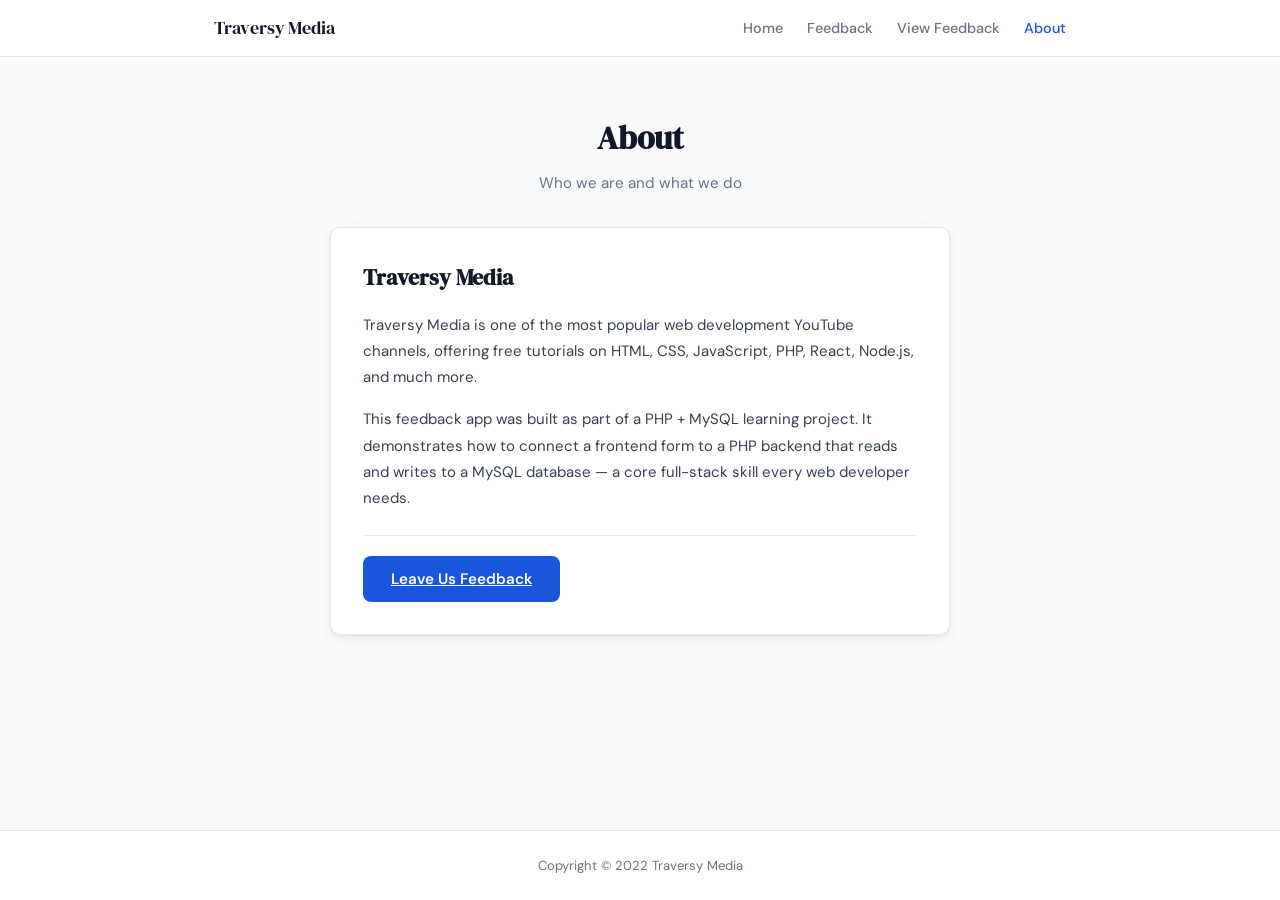
==== about.html @ 75e215ed "initial commit" ====
<!DOCTYPE html>
<html lang="en">
<head>
  <meta charset="UTF-8" />
  <meta name="viewport" content="width=device-width, initial-scale=1.0" />
  <title>About — Traversy Media</title>
  <link rel="stylesheet" href="css/style.css" />
</head>
<body>

  <!-- Navbar -->
  <nav class="navbar">
    <div class="navbar-inner">
      <a href="index.html" class="navbar-brand">Traversy Media</a>
      <ul class="navbar-links">
        <li><a href="index.html">Home</a></li>
        <li><a href="feedback.html">Feedback</a></li>
        <li><a href="feedback-list.html">View Feedback</a></li>
        <li><a href="about.html" class="active">About</a></li>
      </ul>
    </div>
  </nav>

  <main>
    <div class="container">
      <div class="page-hero">
        <h1>About</h1>
        <p>Who we are and what we do</p>
      </div>

      <div class="card" style="max-width:620px;margin:0 auto 4rem;">
        <h2 style="font-family:'DM Serif Display',serif;font-size:1.4rem;margin-bottom:1rem;">Traversy Media</h2>
        <p style="color:#374151;margin-bottom:1rem;line-height:1.75;">
          Traversy Media is one of the most popular web development YouTube channels,
          offering free tutorials on HTML, CSS, JavaScript, PHP, React, Node.js, and much more.
        </p>
        <p style="color:#374151;line-height:1.75;">
          This feedback app was built as part of a PHP + MySQL learning project.
          It demonstrates how to connect a frontend form to a PHP backend that reads and writes
          to a MySQL database — a core full-stack skill every web developer needs.
        </p>
        <div style="margin-top:1.5rem;padding-top:1.25rem;border-top:1px solid var(--border);">
          <a href="feedback.html" class="btn btn-primary" style="width:auto;padding:.65rem 1.75rem;">
            Leave Us Feedback
          </a>
        </div>
      </div>
    </div>
  </main>

  <footer>
    <p>Copyright &copy; 2022 Traversy Media</p>
  </footer>

</body>
</html>
---- css/style.css ----
/* ─── Traversy Media Feedback App — style.css ──────────────────────────── */

@import url('https://fonts.googleapis.com/css2?family=DM+Sans:wght@400;500;600&family=DM+Serif+Display&display=swap');

/* ── Reset & base ─────────────────────────────────────────────────────── */
*, *::before, *::after { box-sizing: border-box; margin: 0; padding: 0; }

:root {
  --brand:       #1a56db;
  --brand-dark:  #1e429f;
  --brand-light: #ebf0ff;
  --text:        #111928;
  --muted:       #6b7280;
  --border:      #e5e7eb;
  --bg:          #f9fafb;
  --white:       #ffffff;
  --success:     #0e9f6e;
  --error:       #e02424;
  --radius:      10px;
  --shadow:      0 1px 3px rgba(0,0,0,.08), 0 4px 16px rgba(0,0,0,.06);
  --font:        'DM Sans', sans-serif;
}

html { scroll-behavior: smooth; }

body {
  font-family: var(--font);
  background: var(--bg);
  color: var(--text);
  min-height: 100vh;
  display: flex;
  flex-direction: column;
  font-size: 15px;
  line-height: 1.6;
}

/* ── Navbar ───────────────────────────────────────────────────────────── */
.navbar {
  background: var(--white);
  border-bottom: 1px solid var(--border);
  position: sticky;
  top: 0;
  z-index: 50;
}
.navbar-inner {
  max-width: 900px;
  margin: 0 auto;
  padding: 0 1.5rem;
  height: 56px;
  display: flex;
  align-items: center;
  justify-content: space-between;
}
.navbar-brand {
  font-family: 'DM Serif Display', serif;
  font-size: 1.15rem;
  color: var(--text);
  text-decoration: none;
  letter-spacing: -.01em;
}
.navbar-links { display: flex; gap: 1.5rem; list-style: none; }
.navbar-links a {
  color: var(--muted);
  text-decoration: none;
  font-size: .9rem;
  font-weight: 500;
  transition: color .2s;
}
.navbar-links a:hover,
.navbar-links a.active { color: var(--brand); }

/* ── Page layout ──────────────────────────────────────────────────────── */
main { flex: 1; }
.container { max-width: 900px; margin: 0 auto; padding: 0 1.5rem; }
.page-hero {
  text-align: center;
  padding: 3.5rem 1rem 2rem;
}
.page-hero .logo-circle {
  width: 64px; height: 64px;
  border: 2px solid var(--brand);
  border-radius: 50%;
  display: inline-flex; align-items: center; justify-content: center;
  margin-bottom: 1.25rem;
  color: var(--brand);
}
.page-hero h1 {
  font-family: 'DM Serif Display', serif;
  font-size: 2rem;
  color: var(--text);
  margin-bottom: .4rem;
}
.page-hero p { color: var(--muted); font-size: .95rem; }

/* ── Card ─────────────────────────────────────────────────────────────── */
.card {
  background: var(--white);
  border: 1px solid var(--border);
  border-radius: var(--radius);
  box-shadow: var(--shadow);
  padding: 2rem;
}

/* ── Form ─────────────────────────────────────────────────────────────── */
.form-group { margin-bottom: 1.25rem; }
.form-group label {
  display: block;
  font-size: .85rem;
  font-weight: 600;
  color: var(--text);
  margin-bottom: .4rem;
}
.form-group input,
.form-group textarea {
  width: 100%;
  padding: .65rem .85rem;
  border: 1px solid var(--border);
  border-radius: 8px;
  font-family: var(--font);
  font-size: .95rem;
  color: var(--text);
  background: var(--white);
  transition: border-color .2s, box-shadow .2s;
  outline: none;
}
.form-group input:focus,
.form-group textarea:focus {
  border-color: var(--brand);
  box-shadow: 0 0 0 3px rgba(26,86,219,.12);
}
.form-group textarea { resize: vertical; min-height: 120px; }

.field-error {
  font-size: .8rem;
  color: var(--error);
  margin-top: .3rem;
  display: none;
}
.field-error.visible { display: block; }

/* ── Button ───────────────────────────────────────────────────────────── */
.btn {
  display: inline-flex; align-items: center; justify-content: center;
  padding: .7rem 1.5rem;
  border: none; border-radius: 8px;
  font-family: var(--font);
  font-size: .95rem;
  font-weight: 600;
  cursor: pointer;
  transition: background .2s, transform .1s, opacity .2s;
}
.btn:active { transform: scale(.98); }
.btn:disabled { opacity: .65; cursor: not-allowed; }
.btn-primary { background: var(--brand); color: #fff; width: 100%; }
.btn-primary:hover:not(:disabled) { background: var(--brand-dark); }

/* ── Feedback cards ───────────────────────────────────────────────────── */
.feedback-grid {
  display: grid;
  gap: 1rem;
  padding-bottom: 3rem;
}
.feedback-card {
  background: var(--white);
  border: 1px solid var(--border);
  border-radius: var(--radius);
  padding: 1.25rem 1.5rem;
  box-shadow: var(--shadow);
}
.card-header {
  display: flex;
  align-items: center;
  gap: .85rem;
  margin-bottom: .85rem;
}
.avatar {
  width: 38px; height: 38px;
  background: var(--brand-light);
  color: var(--brand);
  border-radius: 50%;
  display: flex; align-items: center; justify-content: center;
  font-weight: 700;
  font-size: .95rem;
  flex-shrink: 0;
}
.card-meta { flex: 1; min-width: 0; }
.card-name  { display: block; font-weight: 600; font-size: .9rem; color: var(--text); }
.card-email { display: block; font-size: .8rem; color: var(--muted); }
.card-date  { font-size: .78rem; color: var(--muted); white-space: nowrap; }
.card-message { font-size: .93rem; color: #374151; line-height: 1.65; }

/* ── Loading / empty states ───────────────────────────────────────────── */
.loading-state, .empty-state {
  text-align: center;
  padding: 4rem 1rem;
  color: var(--muted);
}
.spinner {
  width: 36px; height: 36px;
  border: 3px solid var(--border);
  border-top-color: var(--brand);
  border-radius: 50%;
  margin: 0 auto 1rem;
  animation: spin .7s linear infinite;
}
@keyframes spin { to { transform: rotate(360deg); } }

/* ── Toast notifications ──────────────────────────────────────────────── */
#toast-container {
  position: fixed;
  bottom: 1.5rem; right: 1.5rem;
  display: flex; flex-direction: column; gap: .5rem;
  z-index: 1000;
}
.toast {
  padding: .75rem 1.25rem;
  border-radius: 8px;
  font-size: .88rem;
  font-weight: 500;
  color: #fff;
  opacity: 0;
  transform: translateY(8px);
  transition: opacity .3s, transform .3s;
  max-width: 320px;
}
.toast.show         { opacity: 1; transform: translateY(0); }
.toast-success      { background: var(--success); }
.toast-error        { background: var(--error); }

/* ── Section heading ──────────────────────────────────────────────────── */
.section-heading {
  display: flex; align-items: center; justify-content: space-between;
  margin-bottom: 1.25rem;
}
.section-heading h2 {
  font-family: 'DM Serif Display', serif;
  font-size: 1.4rem;
}
.badge {
  background: var(--brand-light);
  color: var(--brand);
  font-size: .78rem;
  font-weight: 700;
  padding: .2rem .65rem;
  border-radius: 20px;
}

/* ── Fade-in animation ────────────────────────────────────────────────── */
.fade-in {
  opacity: 0;
  animation: fadeIn .4s ease forwards;
}
@keyframes fadeIn { to { opacity: 1; } }

/* ── Footer ───────────────────────────────────────────────────────────── */
footer {
  text-align: center;
  padding: 1.5rem;
  color: var(--muted);
  font-size: .82rem;
  border-top: 1px solid var(--border);
  background: var(--white);
  margin-top: auto;
}

/* ── Responsive ───────────────────────────────────────────────────────── */
@media (max-width: 600px) {
  .navbar-inner { padding: 0 1rem; }
  .page-hero    { padding: 2.5rem 1rem 1.5rem; }
  .card         { padding: 1.25rem; }
}
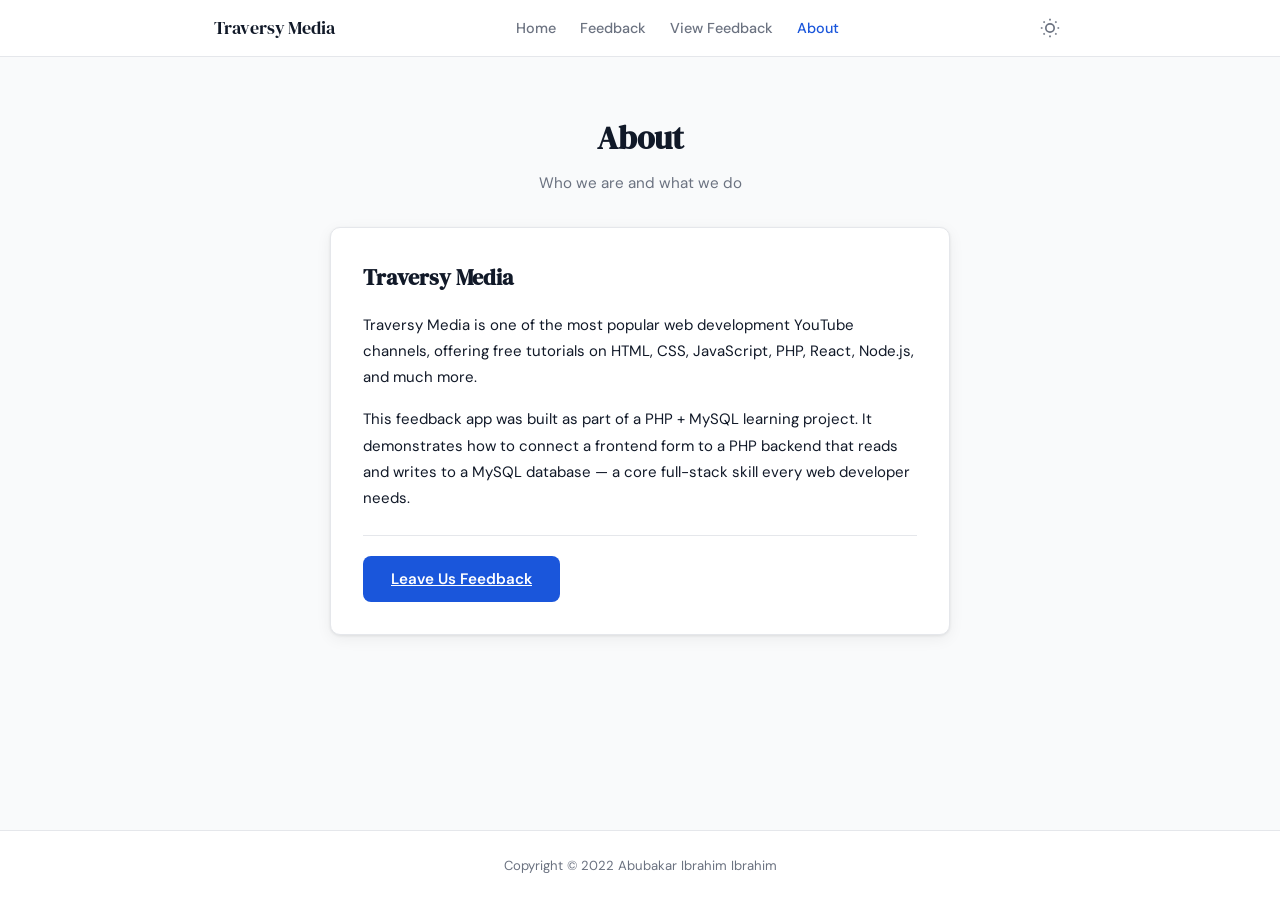
==== commit a9904466: "added mode toggle" ====
--- a/about.html
+++ b/about.html
@@ -18,6 +18,15 @@
         <li><a href="feedback-list.html">View Feedback</a></li>
         <li><a href="about.html" class="active">About</a></li>
       </ul>
+      <button class="theme-toggle" id="theme-toggle" aria-label="Toggle dark mode">
+        <svg class="sun-icon" xmlns="http://www.w3.org/2000/svg" fill="none" viewBox="0 0 24 24" stroke="currentColor" stroke-width="2">
+          <circle cx="12" cy="12" r="5"/>
+          <path d="M12 1v2m0 18v2M4.22 4.22l1.42 1.42m12.72 12.72 1.42 1.42M1 12h2m18 0h2M4.22 19.78l1.42-1.42M18.36 5.64l1.42-1.42"/>
+        </svg>
+        <svg class="moon-icon" xmlns="http://www.w3.org/2000/svg" fill="none" viewBox="0 0 24 24" stroke="currentColor" stroke-width="2" style="display:none;">
+          <path d="M21 12.79A9 9 0 1 1 11.21 3 7 7 0 0 0 21 12.79z"/>
+        </svg>
+      </button>
     </div>
   </nav>
 
@@ -30,11 +39,11 @@
 
       <div class="card" style="max-width:620px;margin:0 auto 4rem;">
         <h2 style="font-family:'DM Serif Display',serif;font-size:1.4rem;margin-bottom:1rem;">Traversy Media</h2>
-        <p style="color:#374151;margin-bottom:1rem;line-height:1.75;">
+        <p style="color:var(--text);margin-bottom:1rem;line-height:1.75;">
           Traversy Media is one of the most popular web development YouTube channels,
           offering free tutorials on HTML, CSS, JavaScript, PHP, React, Node.js, and much more.
         </p>
-        <p style="color:#374151;line-height:1.75;">
+        <p style="color:var(--text);line-height:1.75;">
           This feedback app was built as part of a PHP + MySQL learning project.
           It demonstrates how to connect a frontend form to a PHP backend that reads and writes
           to a MySQL database — a core full-stack skill every web developer needs.
@@ -49,8 +58,22 @@
   </main>
 
   <footer>
-    <p>Copyright &copy; 2022 Traversy Media</p>
+    <p>Copyright &copy; 2022 Abubakar Ibrahim Ibrahim</p>
   </footer>
 
+  <script>
+    (function(){
+      const toggle=document.getElementById('theme-toggle');
+      const sun=toggle.querySelector('.sun-icon');
+      const moon=toggle.querySelector('.moon-icon');
+      const theme=localStorage.getItem('theme')||'light';
+      if(theme==='dark'){document.documentElement.setAttribute('data-theme','dark');sun.style.display='none';moon.style.display='block';}
+      toggle.addEventListener('click',()=>{
+        const isDark=document.documentElement.getAttribute('data-theme')==='dark';
+        if(isDark){document.documentElement.removeAttribute('data-theme');sun.style.display='block';moon.style.display='none';localStorage.setItem('theme','light');}
+        else{document.documentElement.setAttribute('data-theme','dark');sun.style.display='none';moon.style.display='block';localStorage.setItem('theme','dark');}
+      });
+    })();
+  </script>
 </body>
 </html>
--- a/css/style.css
+++ b/css/style.css
@@ -21,6 +21,20 @@
   --font:        'DM Sans', sans-serif;
 }
 
+[data-theme="dark"] {
+  --brand:       #3b82f6;
+  --brand-dark:  #2563eb;
+  --brand-light: #1e3a5f;
+  --text:        #f3f4f6;
+  --muted:       #9ca3af;
+  --border:      #374151;
+  --bg:          #111827;
+  --white:       #1f2937;
+  --success:     #10b981;
+  --error:       #ef4444;
+  --shadow:      0 1px 3px rgba(0,0,0,.3), 0 4px 16px rgba(0,0,0,.25);
+}
+
 html { scroll-behavior: smooth; }
 
 body {
@@ -68,6 +82,20 @@
 }
 .navbar-links a:hover,
 .navbar-links a.active { color: var(--brand); }
+
+.theme-toggle {
+  background: none;
+  border: none;
+  cursor: pointer;
+  padding: .4rem;
+  margin-left: .75rem;
+  color: var(--muted);
+  transition: color .2s;
+  display: flex;
+  align-items: center;
+}
+.theme-toggle:hover { color: var(--brand); }
+.theme-toggle svg { width: 20px; height: 20px; }
 
 /* ── Page layout ──────────────────────────────────────────────────────── */
 main { flex: 1; }
@@ -187,7 +215,7 @@
 .card-name  { display: block; font-weight: 600; font-size: .9rem; color: var(--text); }
 .card-email { display: block; font-size: .8rem; color: var(--muted); }
 .card-date  { font-size: .78rem; color: var(--muted); white-space: nowrap; }
-.card-message { font-size: .93rem; color: #374151; line-height: 1.65; }
+.card-message { font-size: .93rem; color: var(--text); line-height: 1.65; }
 
 /* ── Loading / empty states ───────────────────────────────────────────── */
 .loading-state, .empty-state {
